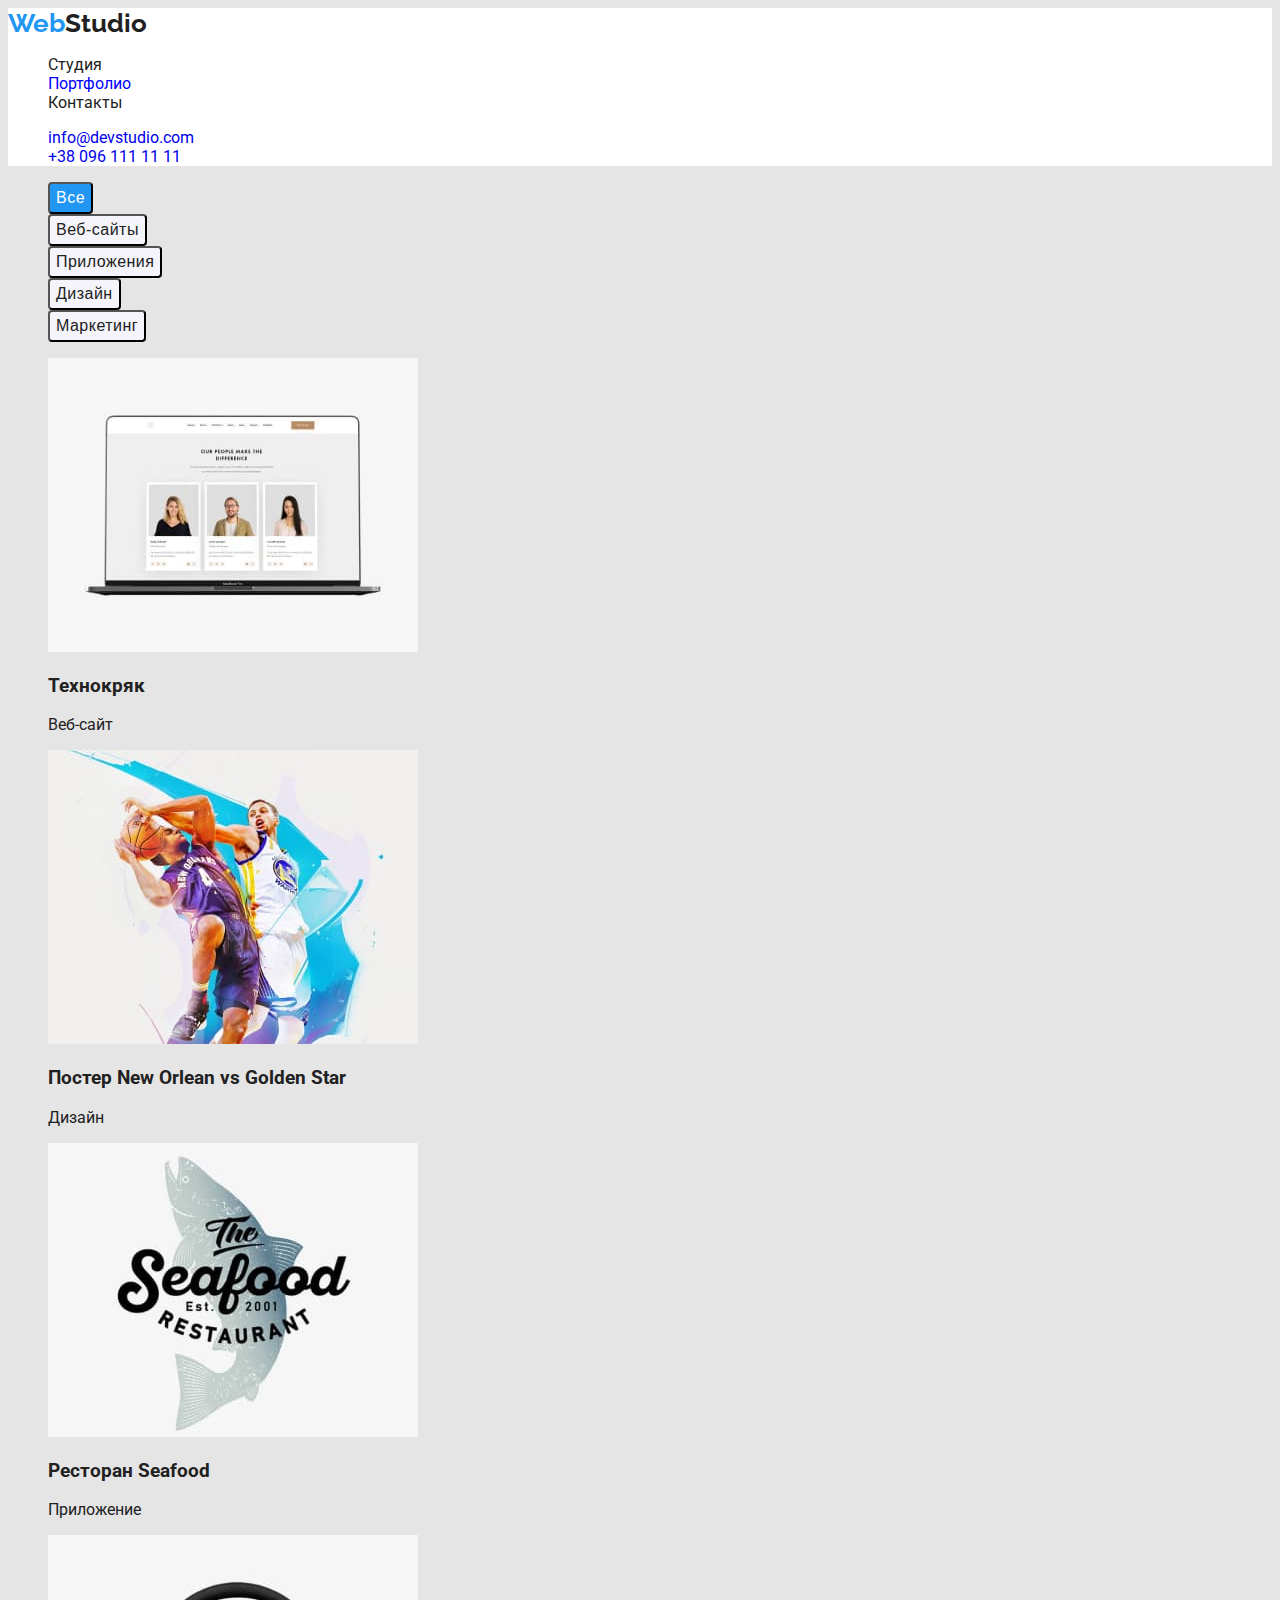
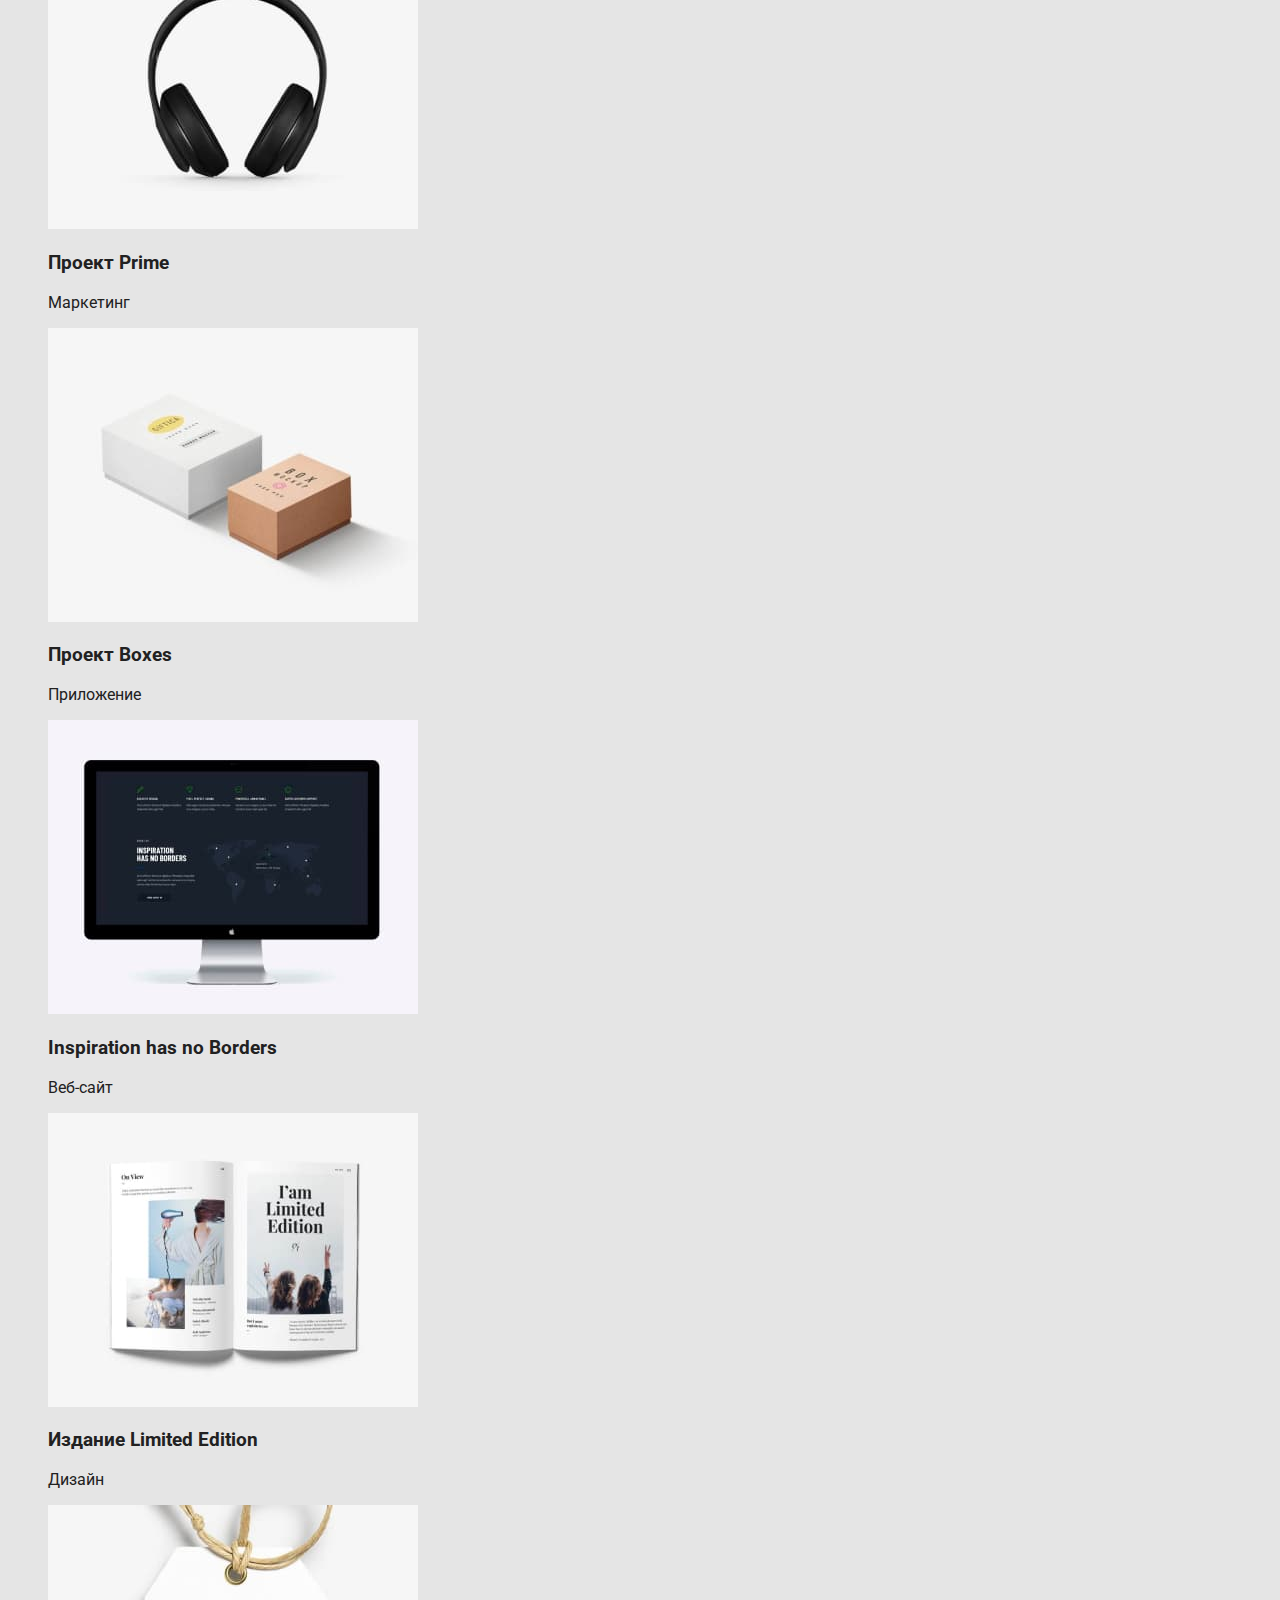
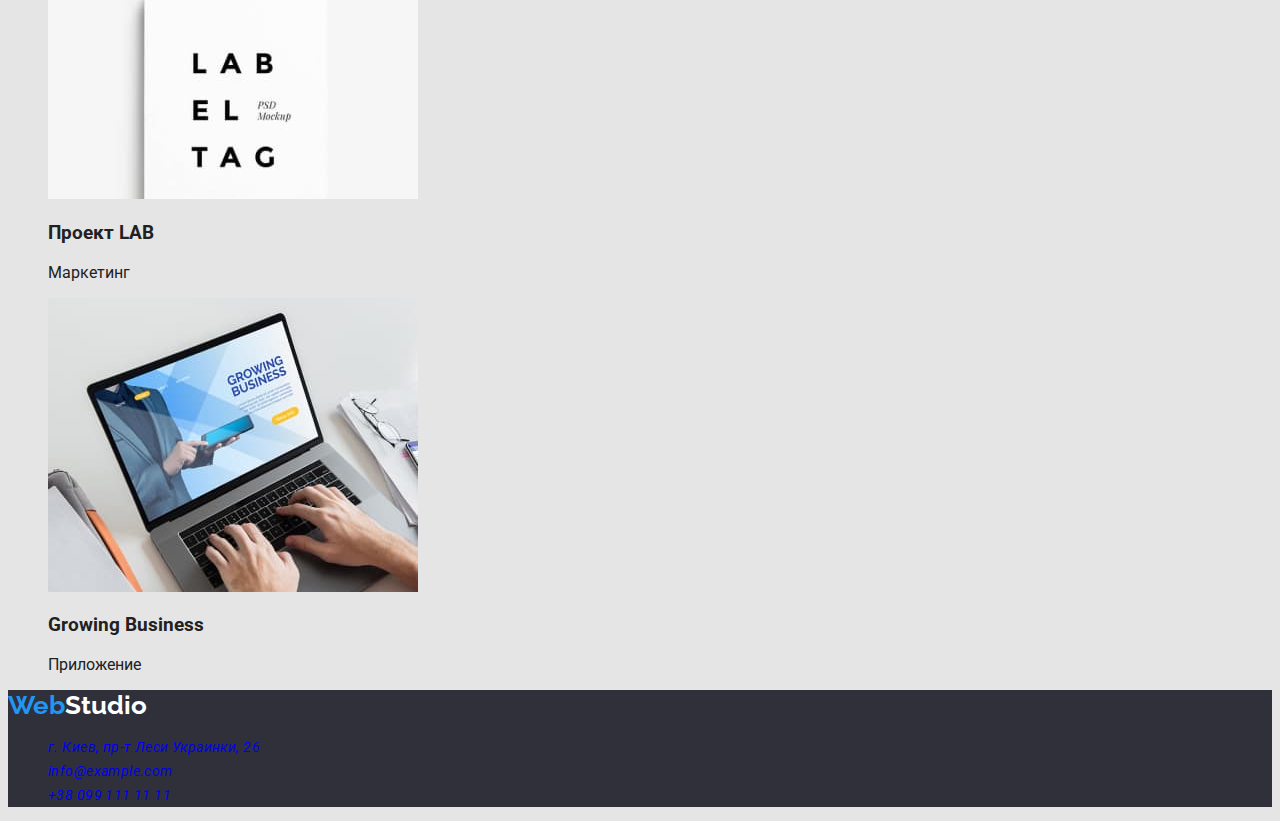
==== portfolio.html @ 590ffa70 "update portfolio html" ====
<!DOCTYPE html>
<html lang="en">
<head>
    <meta charset="UTF-8">
    <meta http-equiv="X-UA-Compatible" content="IE=edge">
    <meta name="viewport" content="width=device-width, initial-scale=1.0">
    <title>Document</title>
    <link
        href="https://fonts.googleapis.com/css2?family=Raleway:wght@700&family=Roboto:ital,wght@0,500;0,700;0,900;1,400&display=swap"
        rel="stylesheet">
    <link rel="stylesheet" href="./css/styles.css">
</head>
<body class="page">
        <header class="page-header">
            <nav>
                <a href="./index.html" class="logo link">
                    Web<span>Studio</span>
                </a>
        
                <ul class="site-nav list">
                    <li><a href="./index.html" class="link">Студия</a></li>
                    <li><a href="/" class="link-current">Портфолио</a></li>
                    <li><a href="/" class="link">Контакты</a></li>
                </ul>
            </nav>
            <ul class="auth-nav list">
                <li><a href="/" class="link">info@devstudio.com</a></li>
                <li><a href="/" class="link">+38 096 111 11 11</a></li>
            </ul>
        
        
        </header>
        <main class="main">
            <section class="portfolio">
                <h1 hidden>фильтр</h1>
                <ul class="oll-nav list">
                    <li><button type="button" class="oll-link">Все</button></li>
                    <li><button type="button" class="button-link">Веб-сайты</button></li>
                    <li><button type="button" class="button-link">Приложения</button></li>
                    <li><button type="button" class="button-link">Дизайн</button></li>
                    <li><button type="button" class="button-link">Маркетинг</button></li>
                </ul>
            
                <h2 hidden>проекты</h2> 
                <ul class="list">
                    <li>
                        <img 
                             src="./images/img(8).jpg" 
                             alt="ноутбук с Веб-сайтом"
                            width="370">
                        <h3>Технокряк</h3>
                        <p>Веб-сайт</p>
                        
                    </li>
                    <li>
                        <img 
                            src="./images/img(9).jpg" 
                            alt="два баскетболиста"
                            width="370">
                        <h3>Постер New Orlean vs Golden Star</h3>
                        <p>Дизайн</p>
                    </li>
                    <li>
                        <img 
                            src="./images/img(10).jpg" 
                            alt="логотип Ресторана в виде рыбы"
                            width="370">
                        <h3>Ресторан Seafood</h3>
                        <p>Приложение</p>
                    </li>
                    <li>
                        <img 
                            src="./images/img(11).jpg" 
                            alt="наушники"
                            width="370">
                        <h3>Проект Prime</h3>
                        <p>Маркетинг</p>
                    </li>
                    <li>
                        <img 
                            src="./images/img(12).jpg" 
                            alt="две коробочки"
                            width="370">
                        <h3>Проект Boxes</h3>
                        <p>Приложение</p>
                    </li>
                    <li>
                        <img 
                            src="./images/img(13).jpg" 
                            alt="монитор"
                            width="370">
                        <h3>Inspiration has no Borders</h3>
                        <p>Веб-сайт</p>
                    </li>
                    <li>
                        <img 
                            src="./images/img(14).jpg" 
                            alt="страницы журнала"
                            width="370">
                        <h3>Издание Limited Edition</h3>
                        <p>Дизайн</p>
                    </li>
                    <li>
                        <img 
                            src="./images/img(15).jpg" 
                            alt="бирка от одежды"
                            width="370">
                        <h3>Проект LAB</h3>
                        <p>Маркетинг</p>
                    </li>
                    <li>
                        <img 
                            src="./images/img(16).jpg" 
                            alt="печатают на ноутбуке"
                            width="370">
                        <h3>Growing Business</h3>
                        <p>Приложение</p>
                    </li>
                </ul>
            </section>
        </main>
        <footer class="page-footer">
            <a href="./index.html" class="logo link">
                Web<span>Studio</span>
            </a>
            <address>
        
                <ul class="contacts list">
                    <li><a href="/" class="link">г. Киев, пр-т Леси Украинки, 26</a></li>
                    <li><a href="mailto:info@example.com" class="link">info@example.com</a></li>
                    <li><a href="tel:+380991111111" class="link">+38 099 111 11 11</a></li>
        
                </ul>
            </address>
        
        </footer>
 






    
</body>
</html>
---- css/styles.css ----
.page {
    color: #212121;
    background-color: #E5E5E5;
    font-family: 'Roboto', sans-serif ;
    font-weight: 400;
}
.list {
    list-style: none;
}

.link-current {
    text-decoration: none;
}

.link {
    text-decoration: none;
}
.page-header{
    background-color: #ffffff;
}

.logo > span {
    color: #212121 ;
}

.logo {
    color: #2196F3;
    font-weight: 700;
    font-size: 26px;
    line-height: 31px;
    font-family:'Raleway', sans-serif;
}
.site-nav .link {
    color: #212121;
    
}

.site-nav .link:hover, 
.site-nav .link:focus {
    color: blue;
}

.link-current {
    color: blue;
}

.auth-nav .link:hover,
.auth-nav .link:focus {
    color: blue;
}

.hero {
    color: #ffffff;
    font-weight: 900;
    font-size: 44px;
    line-height: 60px;
    background-color: #2F303A;
}

.button {
    color: #ffffff;
    font-weight: 700;
    font-size: 16px;
    line-height: 30px;
    background-color: #2196F3;
    cursor: pointer;

}
.button .link:hover,
.button .link:focus {
    color: rgb(13, 13, 35);
}

.features-title {
    font-weight: 700;
    font-size: 14px;
    line-height: 16px;
    letter-spacing: 0.03em;
    text-transform: uppercase;
}    

.text {
    font-size: 14px;
    line-height: 24px;
    letter-spacing: 0.03em;
    color: #757575;
}

.work {


}
.work-title {
    font-weight: 700;
    font-size: 36px;
    line-height: 42px;
    letter-spacing: 0.03em;
}

.team {
    background-color: #F5F4FA;
}

.team-title {
    font-weight: 700;
     font-size: 36px;
    line-height: 42px;
    letter-spacing: 0.03em;
}

.name {
    font-weight: 500;
    font-size: 16px;
    line-height: 19px;
    text-align: center;
    letter-spacing: 0.03em;
}

.name-title {
    font-size: 16px;
    line-height: 19px;
    text-align: center;
    letter-spacing: 0.03em;
    color: #757575;
}

.page-footer {
    background-color: #2F303A;
}
.page-footer .logo > span {
    color: #ffffff
}
.page-footer .contacts {
    font-size: 14px;
    line-height: 24px;
    letter-spacing: 0.03em;
    color: rgba(255, 255, 255, 0.6);
}
.contacts .link:hover,
.contacts .link:focus {
    color: blue;
}

.button-link {
    font-weight: 500;
    font-size: 16px;
    line-height: 26px;
    text-align: center;
    letter-spacing: 0.03em;
    color: #212121;
    background: #F5F4FA;
    border-radius: 4px;
}

.oll-link {
    font-weight: 500;
    font-size: 16px;
    line-height: 26px;
    text-align: center;
    letter-spacing: 0.03em;
    color: #ffffff;
    border-radius: 4px;
    background: #2196F3;

}
.button-link :hover,
.button-link :focus {
    color: blue;
}
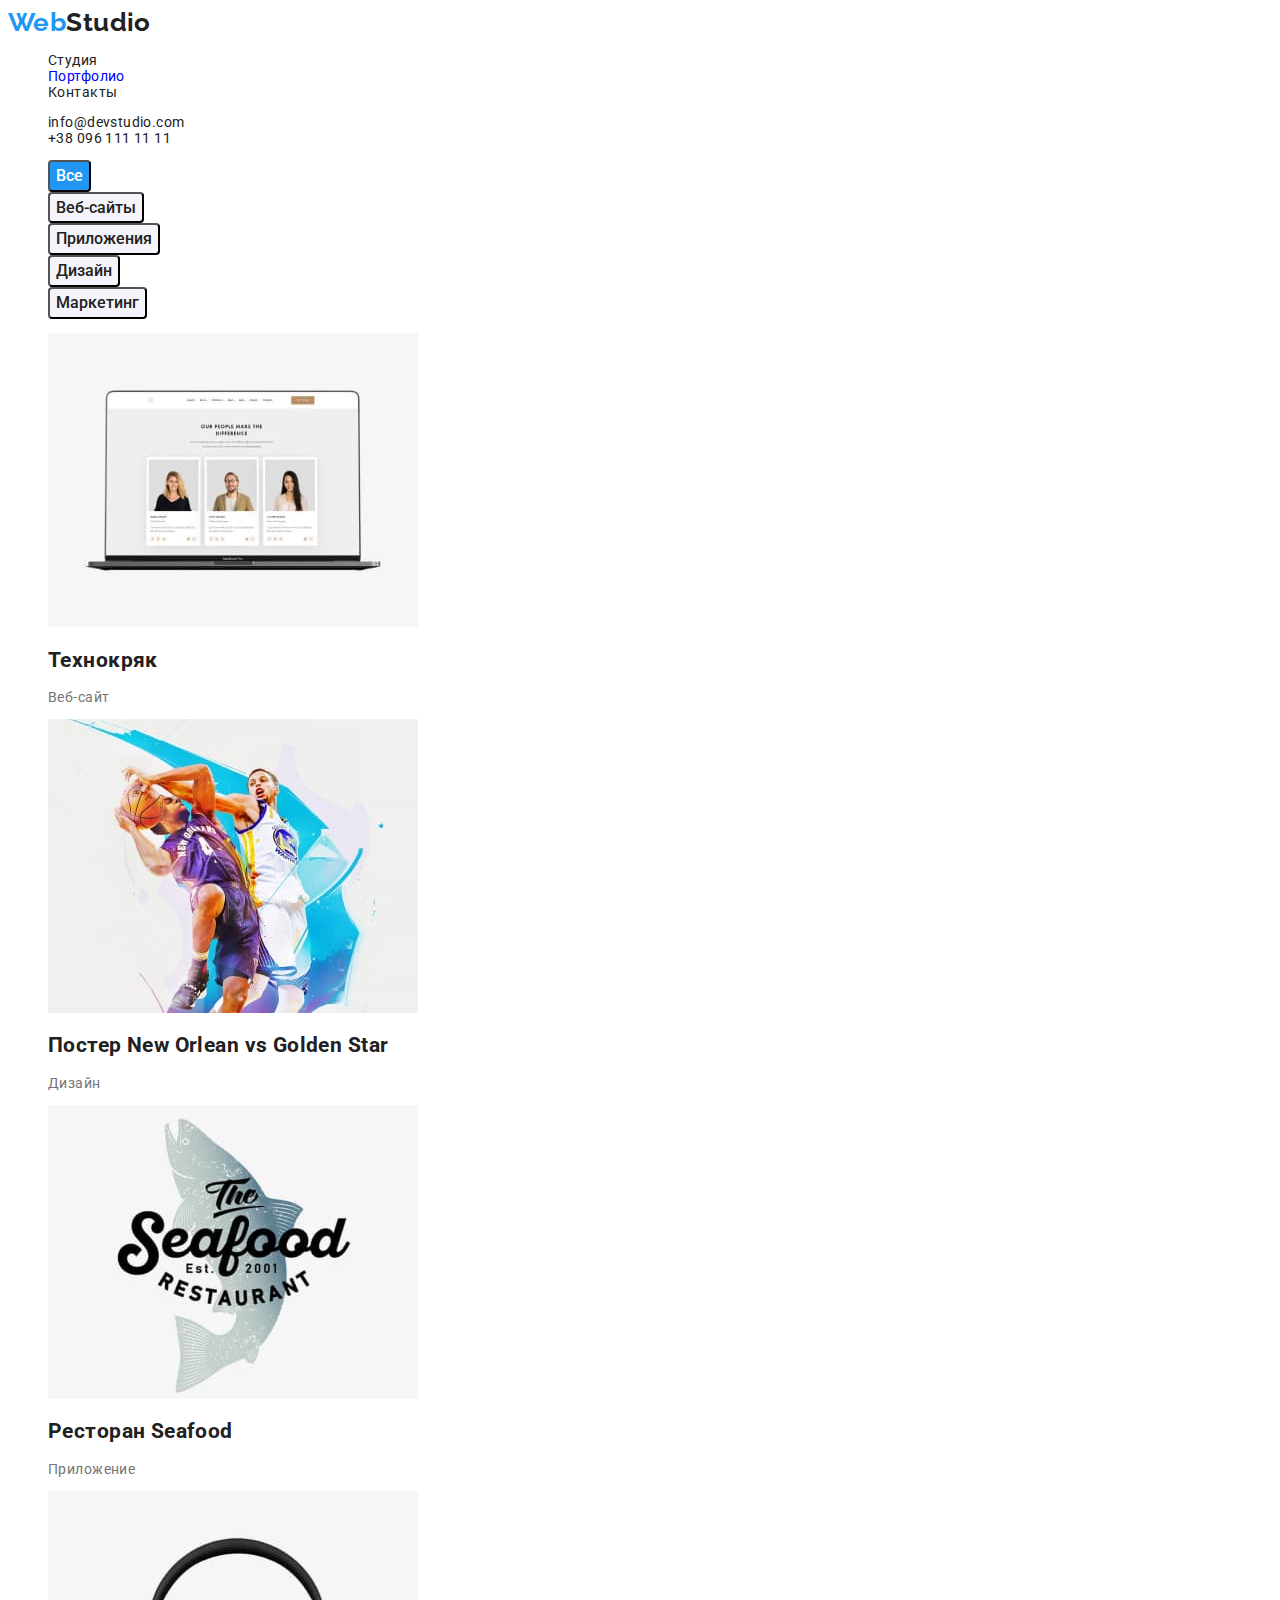
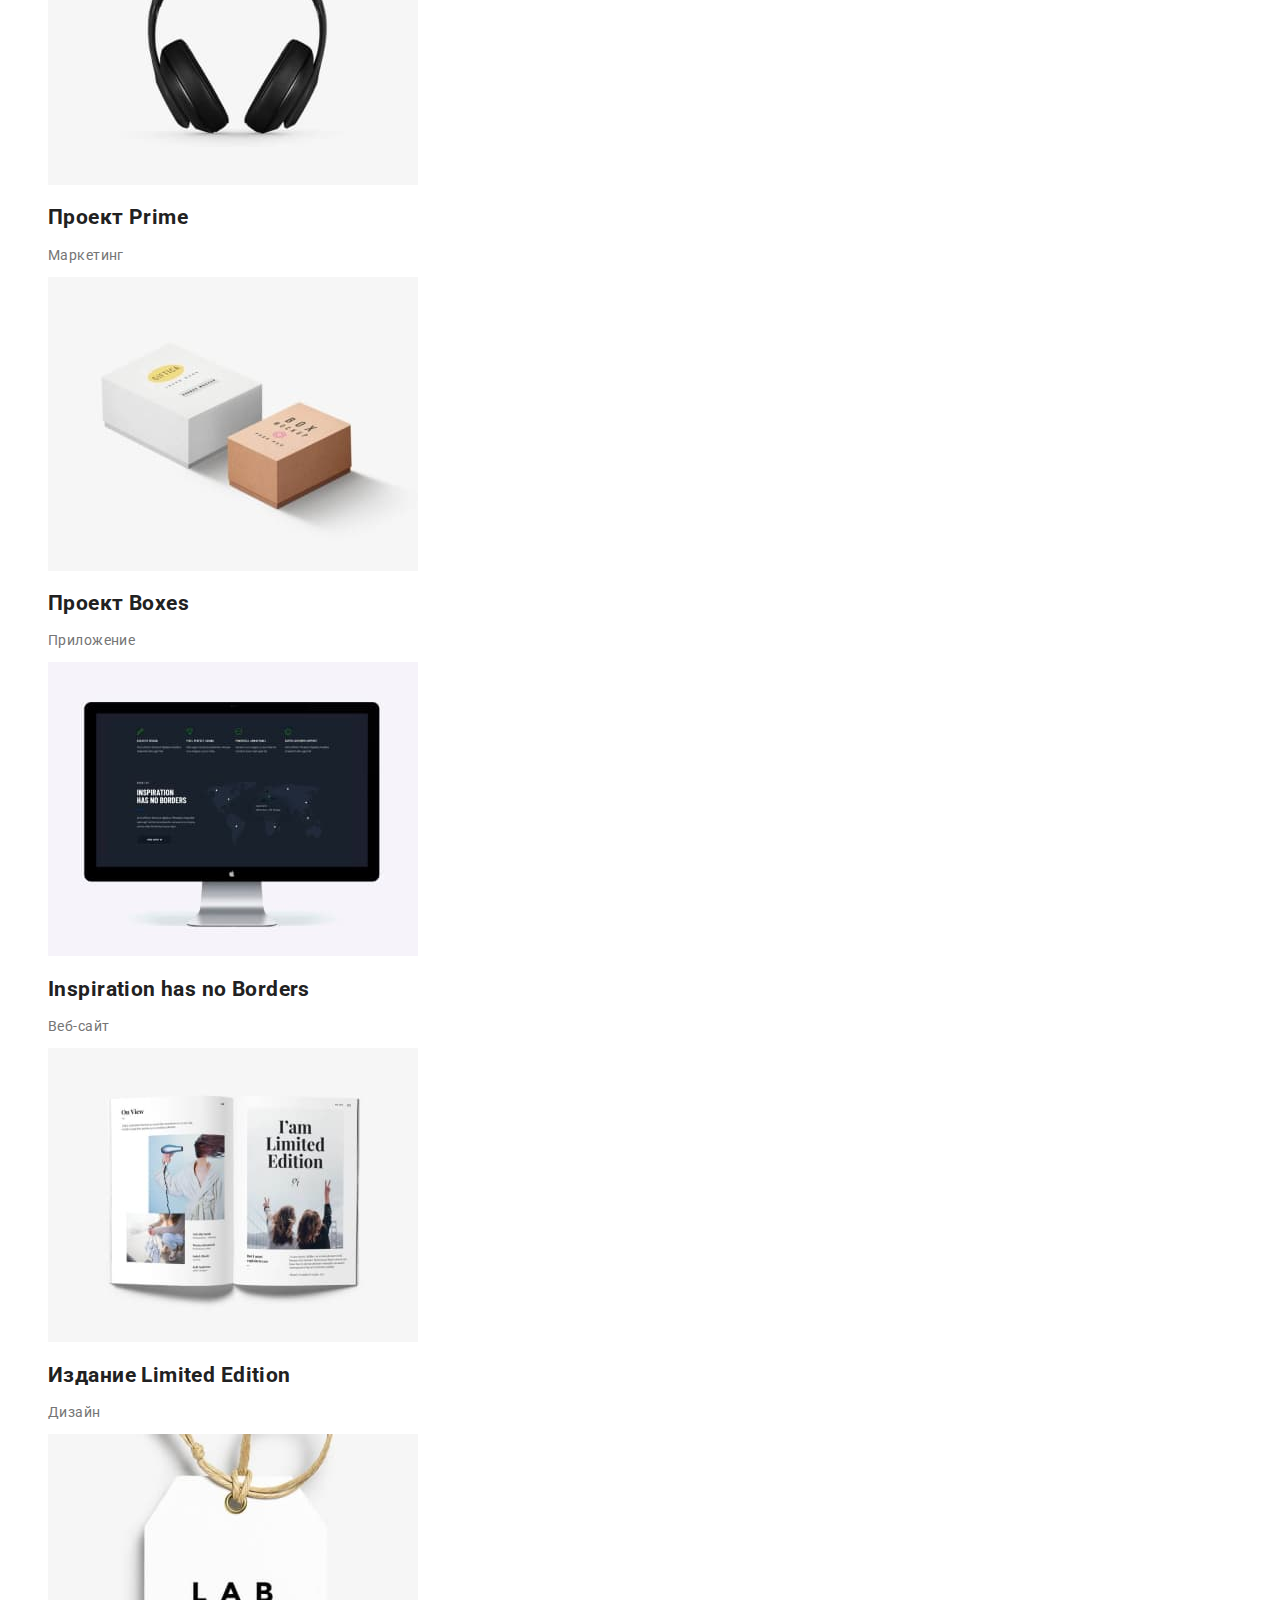
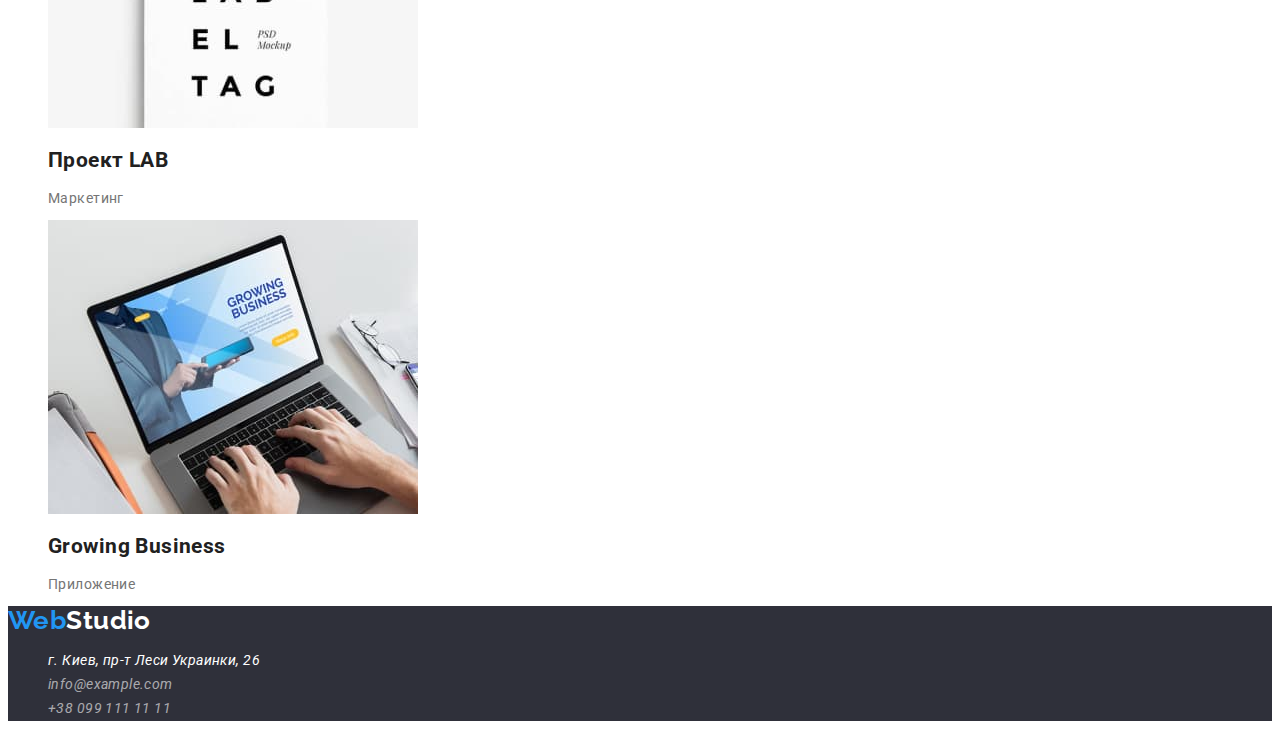
==== commit dbd87191: "update css file" ====
--- a/portfolio.html
+++ b/portfolio.html
@@ -1,5 +1,5 @@
 <!DOCTYPE html>
-<html lang="en">
+<html lang="ru">
 <head>
     <meta charset="UTF-8">
     <meta http-equiv="X-UA-Compatible" content="IE=edge">
@@ -10,7 +10,7 @@
         rel="stylesheet">
     <link rel="stylesheet" href="./css/styles.css">
 </head>
-<body class="page">
+<body>
         <header class="page-header">
             <nav>
                 <a href="./index.html" class="logo link">
@@ -41,80 +41,97 @@
                     <li><button type="button" class="button-link">Маркетинг</button></li>
                 </ul>
             
-                <h2 hidden>проекты</h2> 
-                <ul class="list">
+                
+                <ul class="icon-list">
                     <li>
-                        <img 
-                             src="./images/img(8).jpg" 
-                             alt="ноутбук с Веб-сайтом"
-                            width="370">
-                        <h3>Технокряк</h3>
-                        <p>Веб-сайт</p>
-                        
+                        <a href="/" class="link">
+                            <img 
+                                 src="./images/img(8).jpg" 
+                                 alt="ноутбук с Веб-сайтом"
+                                 width="370">
+                            <h2 class="subject">Технокряк</h2>
+                            <p class="desc">Веб-сайт</p>
+                        </a>
                     </li>
                     <li>
-                        <img 
-                            src="./images/img(9).jpg" 
-                            alt="два баскетболиста"
-                            width="370">
-                        <h3>Постер New Orlean vs Golden Star</h3>
-                        <p>Дизайн</p>
+                        <a href="/" class="link">
+                            <img 
+                                src="./images/img(9).jpg" 
+                                alt="два баскетболиста"
+                                width="370">
+                            <h2 class="subject">Постер New Orlean vs Golden Star</h2>
+                        <p class="desc">Дизайн</p>
+                        </a>
                     </li>
                     <li>
-                        <img 
-                            src="./images/img(10).jpg" 
-                            alt="логотип Ресторана в виде рыбы"
-                            width="370">
-                        <h3>Ресторан Seafood</h3>
-                        <p>Приложение</p>
+                        <a href="/" class="link">
+                            <img 
+                                src="./images/img(10).jpg" 
+                                alt="логотип Ресторана в виде рыбы"
+                                width="370">
+                            <h2 class="subject">Ресторан Seafood</h2>
+                            <p class="desc">Приложение</p>
+                        </a>
                     </li>
                     <li>
+                        <a href="/" class="link">
                         <img 
                             src="./images/img(11).jpg" 
                             alt="наушники"
                             width="370">
-                        <h3>Проект Prime</h3>
-                        <p>Маркетинг</p>
+                        <h2 class="subject">Проект Prime</h2>
+                        <p class="desc">Маркетинг</p>
+                        </a>
                     </li>
                     <li>
-                        <img 
-                            src="./images/img(12).jpg" 
-                            alt="две коробочки"
-                            width="370">
-                        <h3>Проект Boxes</h3>
-                        <p>Приложение</p>
+                        <a href="/" class="link">
+                            <img 
+                                src="./images/img(12).jpg" 
+                                alt="две коробочки"
+                             width="370">
+                            <h2 class="subject">Проект Boxes</h2>
+                            <p class="desc">Приложение</p>
+                        </a>
                     </li>
                     <li>
-                        <img 
-                            src="./images/img(13).jpg" 
-                            alt="монитор"
-                            width="370">
-                        <h3>Inspiration has no Borders</h3>
-                        <p>Веб-сайт</p>
+                        <a href="/" class="link">
+                            <img 
+                                src="./images/img(13).jpg" 
+                                alt="монитор"
+                                width="370">
+                            <h2 class="subject">Inspiration has no Borders</h2>
+                            <p class="desc">Веб-сайт</p>
+                        </a>
                     </li>
                     <li>
-                        <img 
-                            src="./images/img(14).jpg" 
-                            alt="страницы журнала"
-                            width="370">
-                        <h3>Издание Limited Edition</h3>
-                        <p>Дизайн</p>
+                        <a href="/" class="link">
+                            <img 
+                                src="./images/img(14).jpg" 
+                                alt="страницы журнала"
+                                width="370">
+                            <h2 class="subject">Издание Limited Edition</h2>
+                            <p class="desc">Дизайн</p>
+                        </a>
                     </li>
                     <li>
-                        <img 
-                            src="./images/img(15).jpg" 
-                            alt="бирка от одежды"
-                            width="370">
-                        <h3>Проект LAB</h3>
-                        <p>Маркетинг</p>
+                        <a href="/" class="link">
+                            <img 
+                                src="./images/img(15).jpg" 
+                                alt="бирка от одежды"
+                             width="370">
+                            <h2 class="subject">Проект LAB</h2>
+                            <p class="desc">Маркетинг</p>
+                        </a>
                     </li>
                     <li>
-                        <img 
-                            src="./images/img(16).jpg" 
-                            alt="печатают на ноутбуке"
-                            width="370">
-                        <h3>Growing Business</h3>
-                        <p>Приложение</p>
+                        <a href="/" class="link">
+                            <img 
+                                src="./images/img(16).jpg" 
+                                alt="печатают на ноутбуке"
+                                width="370">
+                            <h2 class="subject">Growing Business</h2>
+                            <p class="desc">Приложение</p>
+                        </a>
                     </li>
                 </ul>
             </section>
@@ -126,7 +143,7 @@
             <address>
         
                 <ul class="contacts list">
-                    <li><a href="/" class="link">г. Киев, пр-т Леси Украинки, 26</a></li>
+                    <li><a href="/" class="address-link">г. Киев, пр-т Леси Украинки, 26</a></li>
                     <li><a href="mailto:info@example.com" class="link">info@example.com</a></li>
                     <li><a href="tel:+380991111111" class="link">+38 099 111 11 11</a></li>
         
--- a/css/styles.css
+++ b/css/styles.css
@@ -1,9 +1,20 @@
-.page {
-    color: #212121;
-    background-color: #E5E5E5;
-    font-family: 'Roboto', sans-serif ;
-    font-weight: 400;
-}
+:root {
+    --primary-text-color: #212121; 
+    --text-color: #757575;
+    --accent-color: #2196F3;
+    --primary-white-color: #ffffff;
+    --hover-color: blue;
+
+
+}
+body {
+    color: var(--primary-text-color);
+    background-color: var(--primary-white-color);
+    font-size: 14px;
+    letter-spacing: 0.03em;
+    font-family: 'Roboto', sans-serif;
+}
+
 .list {
     list-style: none;
 }
@@ -16,74 +27,75 @@
     text-decoration: none;
 }
 .page-header{
-    background-color: #ffffff;
+    background-color: var(--primary-white-color);
 }
 
 .logo > span {
-    color: #212121 ;
+    color: var(--primary-text-color);
 }
 
 .logo {
-    color: #2196F3;
+    color: var(--accent-color);
     font-weight: 700;
     font-size: 26px;
-    line-height: 31px;
+    line-height: 1.14;
     font-family:'Raleway', sans-serif;
 }
 .site-nav .link {
-    color: #212121;
+    color: var(--primary-text-color);
     
 }
 
 .site-nav .link:hover, 
 .site-nav .link:focus {
-    color: blue;
+    color: var(--hover-color);
 }
 
 .link-current {
-    color: blue;
+    color: var(--hover-color);
+}
+.auth-nav .link {
+    color: var(--primary-text-color);
 }
 
 .auth-nav .link:hover,
 .auth-nav .link:focus {
-    color: blue;
+    color: var(--hover-color);
 }
 
 .hero {
-    color: #ffffff;
+    color: var(--primary-white-color);
     font-weight: 900;
     font-size: 44px;
-    line-height: 60px;
+    line-height: 1.36;
     background-color: #2F303A;
 }
 
 .button {
-    color: #ffffff;
-    font-weight: 700;
-    font-size: 16px;
-    line-height: 30px;
-    background-color: #2196F3;
+    color: var(--primary-white-color);
+    font-weight: 700;
+    font-size: 16px;
+    line-height: 1.87;
+    background-color: var(--accent-color);
     cursor: pointer;
 
 }
 .button .link:hover,
 .button .link:focus {
-    color: rgb(13, 13, 35);
+    color: var(--hover-color);
 }
 
 .features-title {
     font-weight: 700;
     font-size: 14px;
-    line-height: 16px;
-    letter-spacing: 0.03em;
+    line-height: 1.14;
     text-transform: uppercase;
 }    
 
 .text {
     font-size: 14px;
-    line-height: 24px;
-    letter-spacing: 0.03em;
-    color: #757575;
+    line-height: 1.71;
+    color: var(--text-color);
 }
 
 .work {
@@ -93,8 +105,8 @@
 .work-title {
     font-weight: 700;
     font-size: 36px;
-    line-height: 42px;
-    letter-spacing: 0.03em;
+    line-height: 1.16;
+    
 }
 
 .team {
@@ -104,25 +116,25 @@
 .team-title {
     font-weight: 700;
      font-size: 36px;
-    line-height: 42px;
-    letter-spacing: 0.03em;
+    line-height: 1.16;
+   
 }
 
 .name {
     font-weight: 500;
     font-size: 16px;
-    line-height: 19px;
-    text-align: center;
-    letter-spacing: 0.03em;
+    line-height: 1.18;
+    text-align: center;
+    
 }
 
 .name-title {
     font-size: 16px;
-    line-height: 19px;
-    text-align: center;
-    letter-spacing: 0.03em;
+    line-height: 1.18;
+    text-align: center;
     color: #757575;
-}
+} 
+
 
 .page-footer {
     background-color: #2F303A;
@@ -130,45 +142,67 @@
 .page-footer .logo > span {
     color: #ffffff
 }
-.page-footer .contacts {
-    font-size: 14px;
-    line-height: 24px;
-    letter-spacing: 0.03em;
+.contacts .link {
+    font-size: 14px;
+    line-height: 1.71;
     color: rgba(255, 255, 255, 0.6);
 }
+
+
 .contacts .link:hover,
 .contacts .link:focus {
-    color: blue;
+    color: var(--hover-color);
 }
 
 .button-link {
     font-weight: 500;
     font-size: 16px;
-    line-height: 26px;
-    text-align: center;
-    letter-spacing: 0.03em;
-    color: #212121;
+    line-height: 1.62;
+    text-align: center;
+    color: var(--primary-text-color);
     background: #F5F4FA;
     border-radius: 4px;
+    font-family: inherit;
+}
+
+.button-link :hover,
+.button-link :focus {
+    color: var(--hover-color);
 }
 
 .oll-link {
     font-weight: 500;
     font-size: 16px;
-    line-height: 26px;
-    text-align: center;
-    letter-spacing: 0.03em;
-    color: #ffffff;
+    line-height: 1.62;
+    text-align: center;
+    color: var(--primary-white-color);
     border-radius: 4px;
-    background: #2196F3;
-
-}
-.button-link :hover,
-.button-link :focus {
-    color: blue;
-}
-
-
-
-
-
+    background: var(--accent-color);
+    font-family: inherit;
+}
+
+.address-link {
+    font-size: 14px;
+    line-height: 1.71;
+    color: var(--primary-white-color);
+}
+
+.address-link :hover,
+.address-link :focus {
+    color: var(--hover-color );
+}
+
+.address-link {
+    text-decoration: none;
+}
+.icon-list {
+    list-style: none;
+
+}
+.subject {
+    color: var(--primary-text-color);
+}
+
+.desc {
+    color: var(--text-color);
+}
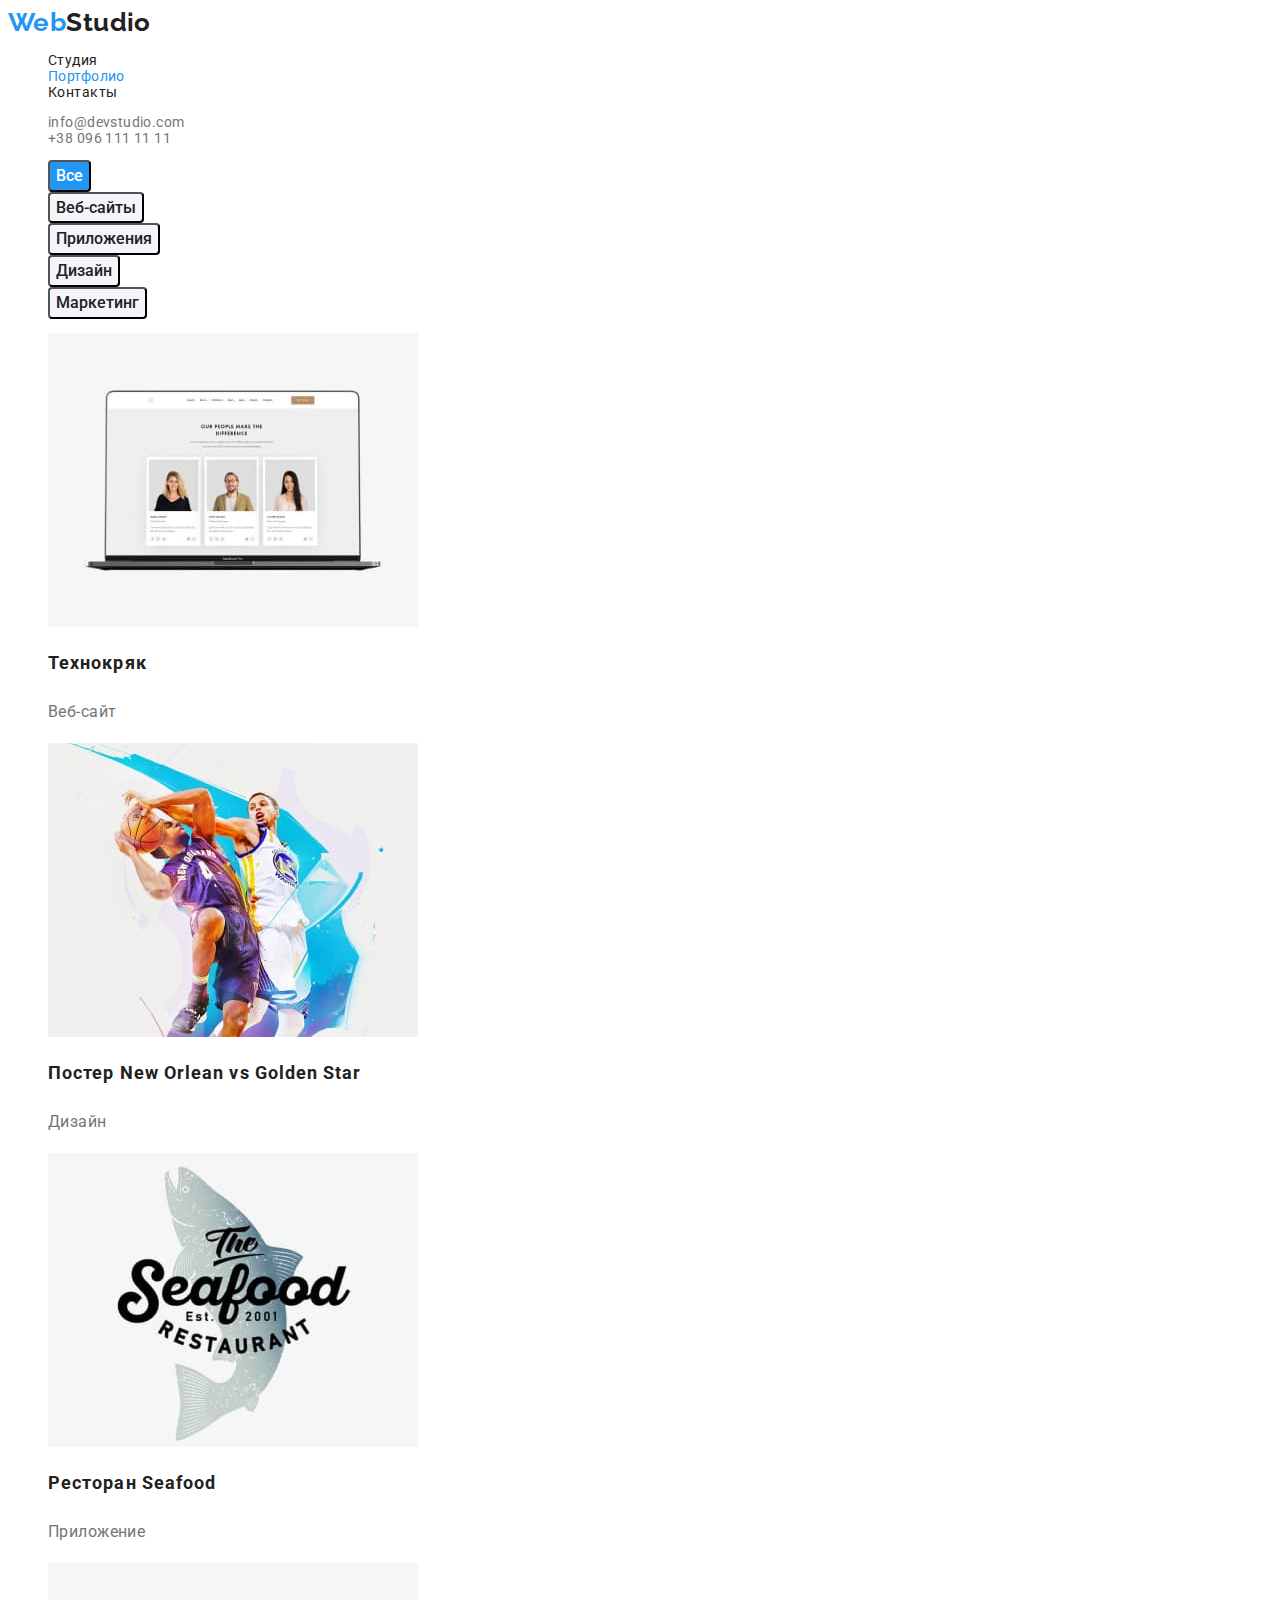
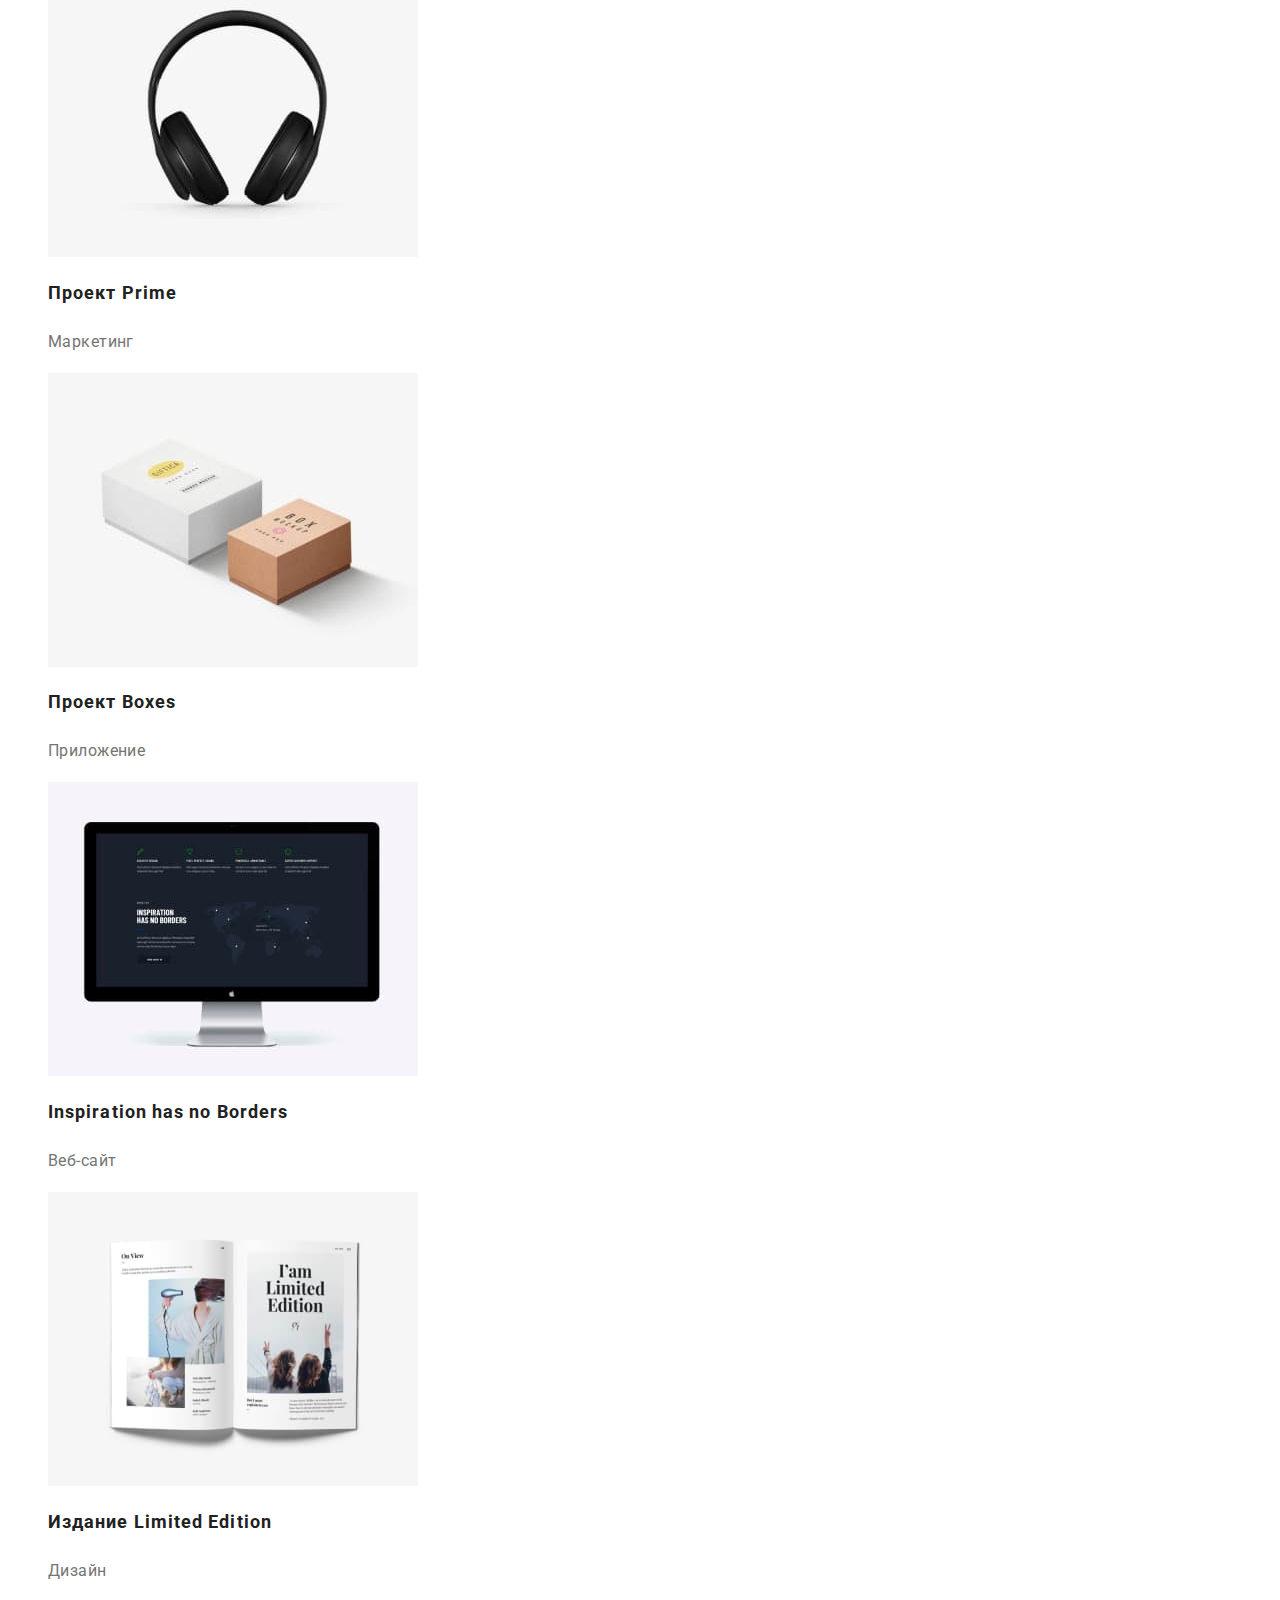
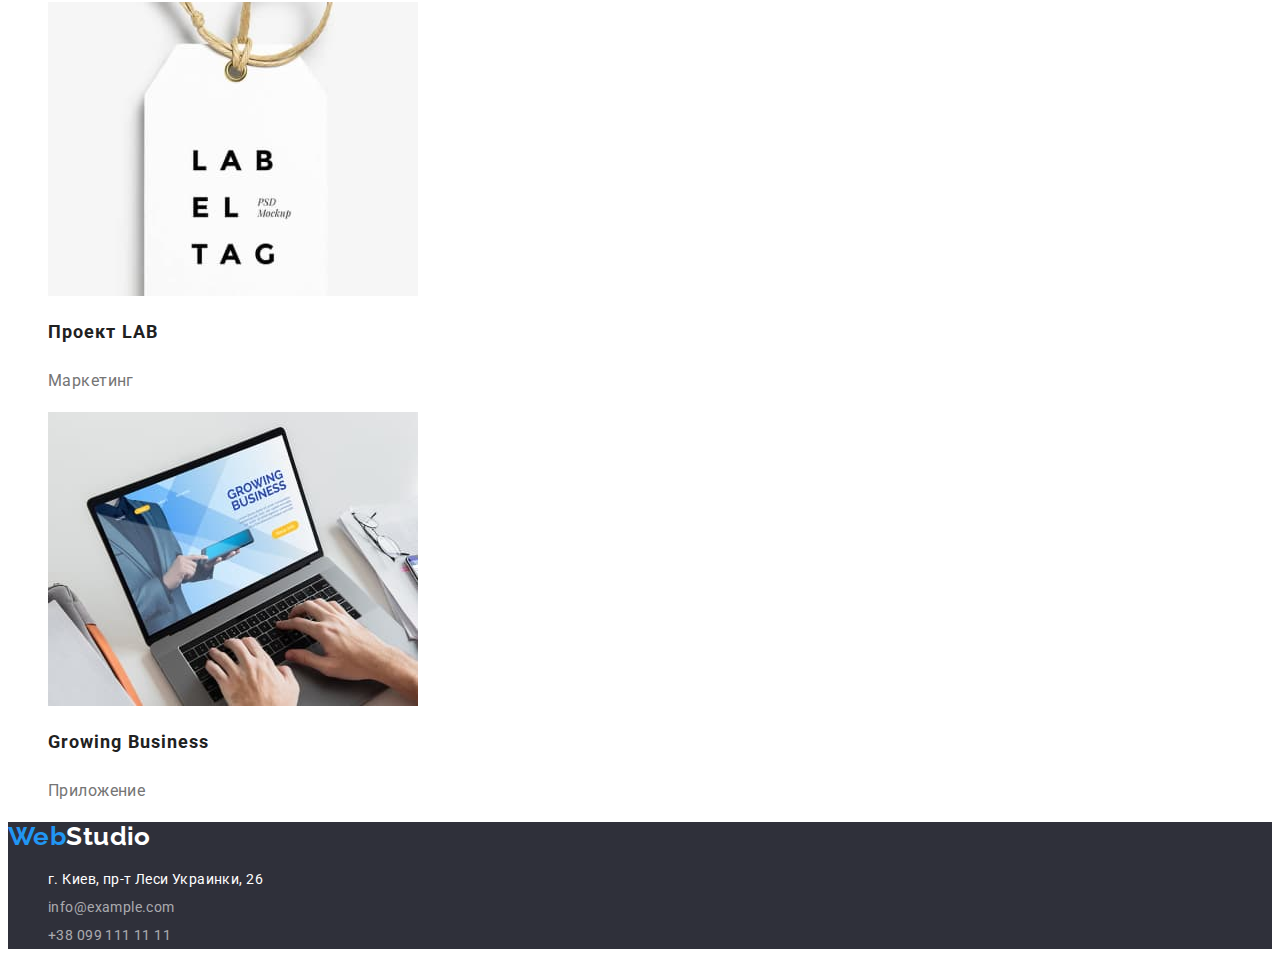
==== commit e79d95ad: "upp css" ====
--- a/portfolio.html
+++ b/portfolio.html
@@ -5,9 +5,8 @@
     <meta http-equiv="X-UA-Compatible" content="IE=edge">
     <meta name="viewport" content="width=device-width, initial-scale=1.0">
     <title>Document</title>
-    <link
-        href="https://fonts.googleapis.com/css2?family=Raleway:wght@700&family=Roboto:ital,wght@0,500;0,700;0,900;1,400&display=swap"
-        rel="stylesheet">
+<link href="https://fonts.googleapis.com/css2?family=Raleway:wght@700&family=Roboto:wght@400;500;700;900&display=swap"
+    rel="stylesheet">
     <link rel="stylesheet" href="./css/styles.css">
 </head>
 <body>
@@ -33,12 +32,12 @@
         <main class="main">
             <section class="portfolio">
                 <h1 hidden>фильтр</h1>
-                <ul class="oll-nav list">
-                    <li><button type="button" class="oll-link">Все</button></li>
-                    <li><button type="button" class="button-link">Веб-сайты</button></li>
-                    <li><button type="button" class="button-link">Приложения</button></li>
-                    <li><button type="button" class="button-link">Дизайн</button></li>
-                    <li><button type="button" class="button-link">Маркетинг</button></li>
+                <ul class="all-nav list">
+                    <li class="btn"><button type="button" class="all-link">Все</button></li>
+                    <li class="btn"><button type="button" class="button-link">Веб-сайты</button></li>
+                    <li class="btn"><button type="button" class="button-link">Приложения</button></li>
+                    <li class="btn"><button type="button" class="button-link">Дизайн</button></li>
+                    <li class="btn"><button type="button" class="button-link">Маркетинг</button></li>
                 </ul>
             
                 
@@ -143,9 +142,9 @@
             <address>
         
                 <ul class="contacts list">
-                    <li><a href="/" class="address-link">г. Киев, пр-т Леси Украинки, 26</a></li>
-                    <li><a href="mailto:info@example.com" class="link">info@example.com</a></li>
-                    <li><a href="tel:+380991111111" class="link">+38 099 111 11 11</a></li>
+                    <li class="author"><a href="/" class="address-link">г. Киев, пр-т Леси Украинки, 26</a></li>
+                    <li class="author"><a href="mailto:info@example.com" class="link">info@example.com</a></li>
+                    <li class="author"><a href="tel:+380991111111" class="link">+38 099 111 11 11</a></li>
         
                 </ul>
             </address>
--- a/css/styles.css
+++ b/css/styles.css
@@ -48,27 +48,35 @@
 
 .site-nav .link:hover, 
 .site-nav .link:focus {
-    color: var(--hover-color);
+    color: var(--accent-color);
 }
 
 .link-current {
-    color: var(--hover-color);
+    color: var(--accent-color)
 }
 .auth-nav .link {
-    color: var(--primary-text-color);
+    color: var(--text-color);
 }
 
 .auth-nav .link:hover,
 .auth-nav .link:focus {
-    color: var(--hover-color);
+    color: var(--accent-color);
 }
 
 .hero {
+  
+    background-color: #2F303A;
+}
+
+.hero-title {
     color: var(--primary-white-color);
     font-weight: 900;
     font-size: 44px;
     line-height: 1.36;
-    background-color: #2F303A;
+    text-align: center;
+    letter-spacing: 0.06em;
+    text-transform: uppercase
+
 }
 
 .button {
@@ -78,18 +86,20 @@
     line-height: 1.87;
     background-color: var(--accent-color);
     cursor: pointer;
+  
 
 }
 .button .link:hover,
 .button .link:focus {
-    color: var(--hover-color);
-}
-
-.features-title {
+    color: var(--accent-color);
+}
+
+.features-titel {
     font-weight: 700;
     font-size: 14px;
     line-height: 1.14;
     text-transform: uppercase;
+    
 }    
 
 .text {
@@ -139,6 +149,7 @@
 .page-footer {
     background-color: #2F303A;
 }
+
 .page-footer .logo > span {
     color: #ffffff
 }
@@ -146,13 +157,10 @@
     font-size: 14px;
     line-height: 1.71;
     color: rgba(255, 255, 255, 0.6);
-}
-
-
-.contacts .link:hover,
-.contacts .link:focus {
-    color: var(--hover-color);
-}
+   
+}
+
+
 
 .button-link {
     font-weight: 500;
@@ -165,12 +173,12 @@
     font-family: inherit;
 }
 
-.button-link :hover,
-.button-link :focus {
-    color: var(--hover-color);
-}
-
-.oll-link {
+.btn :hover,
+.btn :focus {
+    background-color: var(--accent-color);
+}
+
+.all-link {
     font-weight: 500;
     font-size: 16px;
     line-height: 1.62;
@@ -181,15 +189,30 @@
     font-family: inherit;
 }
 
+
+
 .address-link {
     font-size: 14px;
     line-height: 1.71;
     color: var(--primary-white-color);
+  
 }
 
 .address-link :hover,
 .address-link :focus {
-    color: var(--hover-color );
+    color: var(--accent-color);
+}
+.author {
+    font-family: 'Roboto';
+    font-style: normal;
+    font-weight: 400;
+    font-size: 14px;
+    line-height: 2;
+    letter-spacing: 0.03em;
+}
+.author :hover,
+.author :focus {
+    color: var(--accent-color);
 }
 
 .address-link {
@@ -199,10 +222,23 @@
     list-style: none;
 
 }
+
+.icon-list :hover,
+.icon-list :focus {
+    color: var(--accent-color);
+}
 .subject {
     color: var(--primary-text-color);
+    font-weight: 700;
+    font-size: 18px;
+    line-height: 2;
+    letter-spacing: 0.06em;
+    
+        
 }
 
 .desc {
     color: var(--text-color);
-}
+    font-size: 16px;
+    line-height: 1.87;
+}
